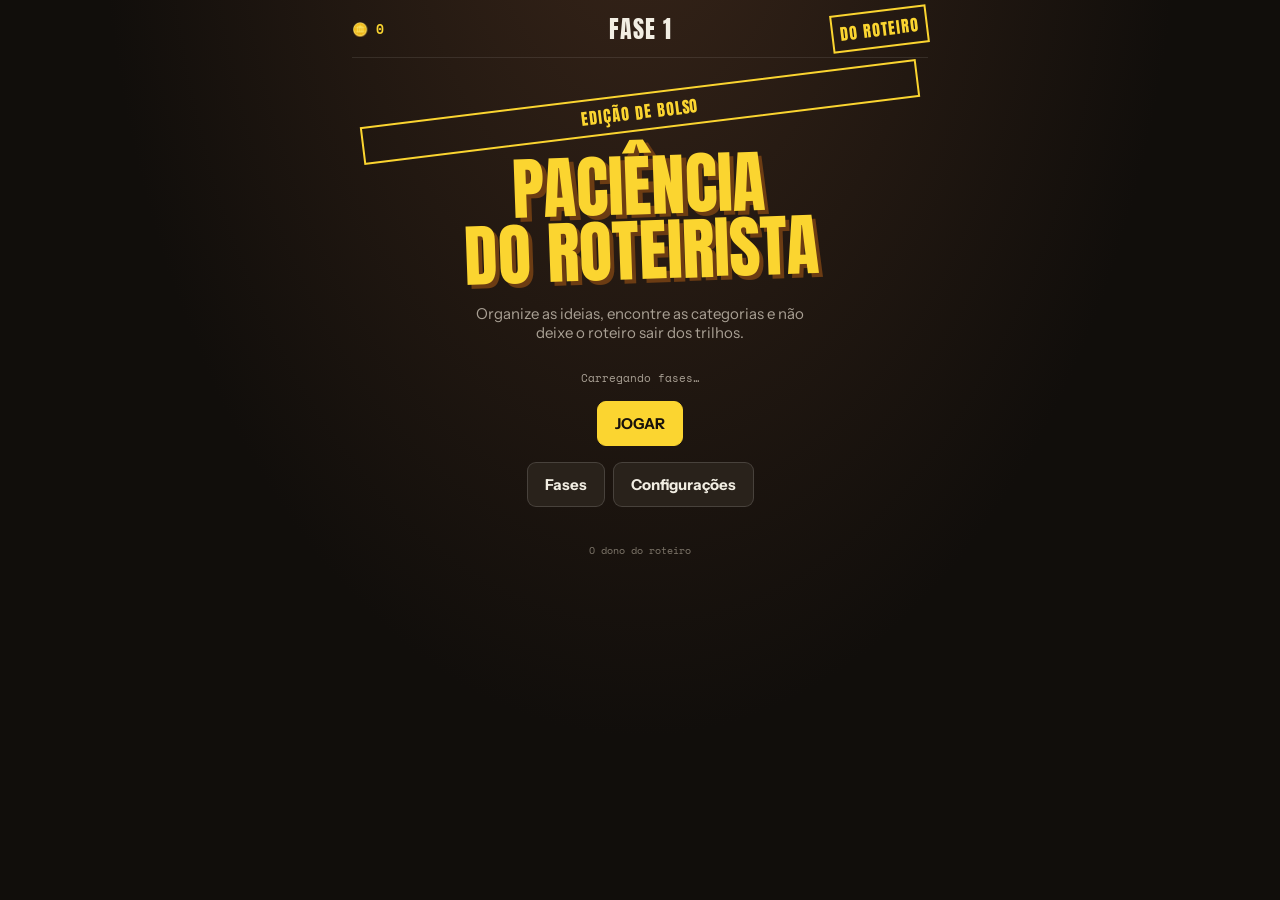
==== index.html @ c5105ac5 "Corrigir inicialização sem localStorage disponível" ====
<!doctype html>
<html lang="pt-BR">
<head>
<meta charset="utf-8"><meta name="viewport" content="width=device-width,initial-scale=1,viewport-fit=cover">
<meta name="theme-color" content="#110E0B">
<title>Paciência do Roteirista</title>
<link rel="preconnect" href="https://fonts.googleapis.com"><link rel="preconnect" href="https://fonts.gstatic.com" crossorigin>
<link href="https://fonts.googleapis.com/css2?family=Anton&family=Instrument+Sans:wght@400;500;600;700&family=Space+Mono:wght@400;700&display=swap" rel="stylesheet">
<style>
:root{--bg:#110E0B;--panel:#1d1915;--card:#F2EEE3;--ink:#191510;--paper:#F2EEE3;--yellow:#FBD530;--pink:#FB2B9A;--muted:#a9a094;--line:#51463a;--shadow:0 5px 0 #0008,0 12px 24px #0005}
*{box-sizing:border-box}body[data-theme=contrast]{--yellow:#fff06a;--pink:#ff62bd;--paper:#fff;--line:#93816b}body{margin:0;background:radial-gradient(ellipse at 50% -20%,#382519 0,#110E0B 60%);color:var(--paper);font:15px 'Instrument Sans',sans-serif;min-height:100vh}button{font:inherit;cursor:pointer;color:inherit}button:focus-visible{outline:3px solid var(--yellow);outline-offset:3px}.app{width:min(100%,620px);margin:auto;padding:env(safe-area-inset-top) 12px calc(18px + env(safe-area-inset-bottom))}.top{height:58px;display:grid;grid-template-columns:1fr 1fr 1fr;align-items:center;border-bottom:1px solid #ffffff18}.coins{font:700 13px 'Space Mono';color:var(--yellow)}.level{text-align:center;font:24px Anton;letter-spacing:1px}.stamp{justify-self:end;border:2px solid var(--yellow);color:var(--yellow);font:16px Anton;padding:5px 7px;transform:rotate(-7deg);letter-spacing:1px}.screen{display:none}.screen.active{display:block}.menu{text-align:center;padding:35px 8px}.logo{font:clamp(42px,12vw,68px)/.95 Anton;color:var(--yellow);text-shadow:4px 4px 0 #6c3c13;transform:rotate(-2deg);margin:22px 0}.sub{color:var(--muted);max-width:340px;margin:14px auto 28px}.btn{border:1px solid #ffffff25;border-radius:9px;padding:12px 17px;background:#29221b;font-weight:700}.btn.primary{background:var(--yellow);color:#17120b;border-color:var(--yellow)}.btn.pink{background:var(--pink);color:white}.btnrow{display:flex;justify-content:center;gap:8px;flex-wrap:wrap;margin:16px 0}.section-title{font:23px Anton;color:var(--yellow);margin:20px 0 12px}.packs{display:grid;grid-template-columns:repeat(2,1fr);gap:9px}.pack{background:var(--panel);border:1px solid var(--line);border-radius:12px;padding:13px;text-align:left}.pack strong{display:block;font:19px Anton}.pack small{color:var(--muted);font:10px 'Space Mono'}.phasegrid{display:grid;grid-template-columns:repeat(5,1fr);gap:8px}.phase{aspect-ratio:1;border-radius:9px;background:#27211a;border:1px solid var(--line);font:20px Anton}.phase.locked{opacity:.3}.gamehead{display:grid;grid-template-columns:74px 1fr 1fr;gap:10px;align-items:center;padding:12px 0}.moves{height:88px;background:var(--pink);color:#fff;clip-path:polygon(0 0,100% 0,88% 100%,12% 100%);display:flex;flex-direction:column;align-items:center;justify-content:center;font:10px 'Space Mono';text-transform:uppercase}.moves b{font:34px Anton}.moves.low{background:#c21b70}.stockarea{display:flex;justify-content:flex-end;align-items:center;gap:8px;min-width:0}.waste{height:94px;flex:1;position:relative;max-width:190px}.pile{position:absolute;top:4px;width:61px;height:82px}.stock{width:61px;height:82px;border:2px solid var(--yellow);border-radius:7px;background:repeating-linear-gradient(45deg,#20170e 0 5px,#FBD530 5px 7px,#20170e 7px 12px);box-shadow:var(--shadow);display:grid;place-items:center;color:var(--yellow);font:22px Anton}.recycle{font:9px 'Space Mono';color:var(--yellow);background:none;border:1px dashed var(--yellow);border-radius:7px;padding:8px;max-width:72px}.slots{display:grid;grid-template-columns:repeat(5,minmax(0,1fr));gap:6px;margin:5px 0 19px}.slot{height:91px;position:relative;border:1px dashed #85765e;border-radius:8px;background:#ffffff08;display:flex;align-items:flex-end;justify-content:center;padding:5px 2px}.slot:before{content:'♛';position:absolute;top:12px;color:#796a54;font-size:25px}.slot.valid{box-shadow:0 0 0 2px var(--yellow),0 0 18px #FBD53088;border-color:var(--yellow)}.slot .label{position:absolute;top:-9px;left:2px;right:2px;background:var(--yellow);color:#18120a;border-radius:3px;text-align:center;font:8px 'Space Mono';padding:3px 1px;z-index:3;overflow:hidden;text-overflow:ellipsis;white-space:nowrap}.slot .progress{position:absolute;bottom:4px;color:var(--yellow);font:9px 'Space Mono'}.slot .done{font:9px Anton;color:var(--pink);transform:rotate(-8deg);border:1px solid var(--pink);padding:2px}.tableau{display:grid;grid-template-columns:repeat(5,minmax(0,1fr));gap:6px;align-items:start;min-height:300px}.column{min-height:260px;position:relative;border-radius:8px;background:#ffffff05}.card{width:100%;height:clamp(76px,21vw,104px);max-height:104px;border-radius:7px;border:1px solid #c6bda9;background:var(--card);color:var(--ink);box-shadow:var(--shadow);display:flex;align-items:center;justify-content:center;text-align:center;padding:4px;position:relative;user-select:none;touch-action:pan-y;overflow:hidden}.card.word{font-size:clamp(10px,2.8vw,14px);font-weight:700;line-height:1.1}.card.cat{background:#e9d9b1;border:2px solid #b18b36;font:clamp(11px,3vw,15px) Anton;text-transform:uppercase}.card.back{background-color:#17120d;background-image:repeating-linear-gradient(45deg,transparent 0 7px,#FBD530 7px 9px,transparent 9px 16px),repeating-linear-gradient(-45deg,transparent 0 7px,#5b4310 7px 9px,transparent 9px 16px);border:2px solid var(--yellow)}.card.back:after{content:'CR';font:20px Anton;color:var(--yellow);background:#110e0b;border:1px solid var(--yellow);border-radius:50%;padding:5px}.card.selected{outline:3px solid var(--pink);transform:translateY(-3px)}.card.invalid{animation:shake .25s}.card:disabled{opacity:1}.column .card+.card{margin-top:-49px}.column .card{position:relative}.column .card:nth-child(n+2){z-index:1}.toolbar{display:flex;gap:7px;justify-content:center;flex-wrap:wrap;margin:18px 0}.toolbar .btn{font-size:12px;padding:9px 12px}.hint{outline:3px solid var(--pink)!important;box-shadow:0 0 18px var(--pink)!important}@keyframes shake{25%{transform:translateX(-4px)}75%{transform:translateX(4px)}}@keyframes flip{from{transform:rotateY(90deg)}to{transform:rotateY(0)}}.flip{animation:flip .3s}.veil{position:fixed;inset:0;background:#090705eF;display:none;place-items:center;padding:20px;z-index:20}.veil.show{display:grid}.dialog{width:min(100%,360px);background:var(--panel);border:1px solid var(--yellow);border-radius:18px;padding:25px;text-align:center;box-shadow:var(--shadow)}.dialog h2{font:42px Anton;color:var(--yellow);margin:5px}.reward{font:30px Anton;color:var(--yellow);margin:18px}.dialog .stamp{display:inline-block;margin:8px}.footer{text-align:center;color:#81796d;font:10px 'Space Mono';padding:20px}.settings{background:var(--panel);padding:16px;border-radius:12px;text-align:left}.settings label{display:flex;justify-content:space-between;padding:12px 0;border-bottom:1px solid var(--line)}@media(min-width:560px){.app{padding-left:22px;padding-right:22px}.card{height:104px}.column .card+.card{margin-top:-52px}.tableau{gap:10px}.slots{gap:10px}.slot{height:104px}}@media(max-width:360px){.app{padding-left:8px;padding-right:8px}.slots,.tableau{gap:4px}.card{height:72px}.column .card+.card{margin-top:-42px}.slot{height:80px}.moves{height:80px}.stock{width:54px;height:75px}}
</style></head>
<body><main class="app">
<header class="top"><div class="coins">🪙 <span id="coins">0</span></div><div class="level" id="level">FASE 1</div><div class="stamp">DO ROTEIRO</div></header>
<section id="home" class="screen active menu"><div class="stamp">EDIÇÃO DE BOLSO</div><h1 class="logo">PACIÊNCIA<br>DO ROTEIRISTA</h1><p class="sub">Organize as ideias, encontre as categorias e não deixe o roteiro sair dos trilhos.</p><p id="bootStatus" role="status" aria-live="polite" style="min-height:20px;color:var(--muted);font:11px Space Mono">Carregando fases…</p><button class="btn primary" id="play" disabled>JOGAR</button><div class="btnrow"><button class="btn" id="levelsBtn">Fases</button><button class="btn" id="settingsBtn">Configurações</button></div><div class="footer">O dono do roteiro</div></section>
<section id="levels" class="screen"><h2 class="section-title">ESCOLHA SEU PACOTE</h2><div id="packs" class="packs"></div><h2 class="section-title">FASES</h2><div id="phasegrid" class="phasegrid"></div><div class="btnrow"><button class="btn" data-screen="home">Voltar</button></div></section>
<section id="settings" class="screen"><h2 class="section-title">CONFIGURAÇÕES</h2><div class="settings"><label>Som <input type="checkbox" id="sound" checked></label><label>Modo de cores <select id="theme"><option value="dark">Escuro</option><option value="contrast">Contraste</option></select></label></div><div class="btnrow"><button class="btn pink" id="resetProgress">Reiniciar progresso</button><button class="btn" data-screen="home">Voltar</button></div></section>
<section id="game" class="screen"><div class="gamehead"><div class="moves" id="moves"><span>MOVIMENTOS</span><b>40</b></div><div class="stockarea"><div class="waste" id="waste"></div><button class="stock" id="draw" aria-label="Comprar carta">CR</button><button class="recycle" id="recycle" hidden>RECICLAR<br>BARALHO</button></div></div><div id="slots" class="slots"></div><div id="tableau" class="tableau"></div><div class="toolbar"><button class="btn" id="undo">↶ Desfazer</button><button class="btn" id="hint">✦ Dica</button><button class="btn" id="restart">Reiniciar fase</button><button class="btn" data-screen="levels">Sair</button></div></section>
<div class="veil" id="veil"><div class="dialog"><div class="stamp" id="seal">ROTEIRO APROVADO</div><h2 id="dialogTitle">Perfeito!</h2><p id="dialogText">Todas as categorias concluídas.</p><div class="reward" id="reward">+50 🪙</div><div class="btnrow"><button class="btn primary" id="continue">Continuar</button><button class="btn" id="menuReturn">Menu</button></div></div></div>
</main>
<script>
const $=s=>document.querySelector(s);
const localStorage=(()=>{
  let backend=null;
  const memory={};
  try{
    backend=window.localStorage;
    const probe='__cr_storage_probe__';
    backend.setItem(probe,'1');
    backend.removeItem(probe);
  }catch{backend=null}
  return new Proxy({},{
    get(_,key){
      if(key==='removeItem')return k=>{try{if(backend)backend.removeItem(k)}catch{}delete memory[k]};
      if(key==='getItem')return k=>{try{const v=backend?.getItem(k);return v??memory[k]??null}catch{return memory[k]??null}};
      if(key==='setItem')return (k,v)=>{memory[k]=String(v);try{backend?.setItem(k,String(v))}catch{}};
      try{const v=backend?.getItem(String(key));return v??memory[key]}catch{return memory[key]}
    },
    set(_,key,value){memory[key]=String(value);try{if(backend)backend.setItem(String(key),String(value))}catch{}return true}
  });
})();
let phases=[],phasesReady=false,phase=+(localStorage.crPhase||1),coins=+(localStorage.crCoins||0),unlocked=+(localStorage.crUnlocked||1),sound=localStorage.crSound!=='false',selected=null,history=[],state=null,activePack='todos';
const save=()=>{localStorage.crCoins=coins;localStorage.crUnlocked=unlocked;localStorage.crPhase=phase;localStorage.crGame=JSON.stringify(state);$('#coins').textContent=coins};
function show(id){document.querySelectorAll('.screen').forEach(x=>x.classList.toggle('active',x.id===id));}
function beep(freq=660){if(!sound)return;try{let c=new(window.AudioContext||window.webkitAudioContext)(),o=c.createOscillator(),g=c.createGain();o.frequency.value=freq;g.gain.value=.04;o.connect(g);g.connect(c.destination);o.start();o.stop(c.currentTime+.08)}catch{}}
function shuffle(a){a=[...a];for(let i=a.length-1;i>0;i--){let j=Math.floor(Math.random()*(i+1));[a[i],a[j]]=[a[j],a[i]]}return a}
function fresh(p){let words=[];p.categories.forEach((c,ci)=>c.words.forEach((w,wi)=>words.push({id:'w'+ci+'-'+wi,type:'word',cat:ci,text:w,face:false})));words=shuffle(words);let cols=Array.from({length:5},()=>[]),buried=[];p.categories.forEach((c,ci)=>{let n=Math.min(2,words.length);for(let j=0;j<n;j++)buried.push(words.pop());cols[ci]=buried.splice(0).map(x=>({...x,face:false}));cols[ci].push({id:'c'+ci,type:'cat',cat:ci,name:c.name,face:true})});state={cols,stock:words.map(x=>({...x,face:false})),waste:[],slots:Array(5).fill(null),moves:p.moves,done:[],won:false};selected=null;history=[];save();render()}
function snap(){history.push(JSON.stringify(state));if(history.length>40)history.shift()}
function topCard(col){return col[col.length-1]}
function draw(){if(state.stock.length){snap();let c=state.stock.pop();c.face=true;state.waste.push(c);spend();render()}else if(state.waste.length){$('#recycle').hidden=false}}
function spend(){state.moves=Math.max(0,state.moves-1);if(state.moves===0&&state.done.length<phases[phase-1].categories.length)end(false)}
function end(win){state.won=win;if(win){coins+=50;unlocked=Math.max(unlocked,phase+1);beep(880)}save();$('#dialogTitle').textContent=win?'Perfeito!':'Acabaram os movimentos';$('#dialogText').textContent=win?'Todas as categorias concluídas.':'O roteiro ficou sem movimentos. Tente outra vez!';$('#reward').textContent=win?'+50 🪙':'Sem recompensa';$('#seal').textContent=win?'ROTEIRO APROVADO':'FIM DE CENA';$('#continue').textContent=win?'Continuar':'Tentar de novo';$('#menuReturn').textContent=win?'Menu':'Voltar ao menu';$('#veil').classList.add('show')}
function validDrop(card,dest){if(dest.kind==='slot')return card.type==='cat'&&state.slots[dest.i]===null;if(dest.kind==='category')return card.type==='word'&&state.slots[dest.i]?.cat===card.cat;if(dest.kind==='column'){let col=state.cols[dest.i];return !col.length||(topCard(col).type==='word'&&topCard(col).cat===card.cat)}return false}
function removeSelected(){let {from,index}=selected;if(from==='waste')return [state.waste.pop()];let col=state.cols[index],group=[];let c=col.pop();group.push(c);if(c.type==='word'){while(col.length&&topCard(col).type==='word'&&topCard(col).cat===c.cat)group.unshift(col.pop())}if(col.length)topCard(col).face=true;return group}
function move(dest){if(!selected)return;let card=selected.card;if(!validDrop(card,dest)){document.querySelectorAll('.card.selected').forEach(x=>x.classList.add('invalid'));selected=null;render();return}
snap();let moved=removeSelected();if(dest.kind==='slot')state.slots[dest.i]=moved[0];else if(dest.kind==='category'){let slot=state.slots[dest.i];slot.stack??=[];slot.stack.push(...moved)}else{let col=state.cols[dest.i];col.push(...moved);moved.forEach(c=>c.face=true)}selected=null;spend();checkComplete();beep();save();render()}
function checkComplete(){state.slots.forEach((s,i)=>{if(!s)return;let count=(s.stack||[]).length;if(count>=phases[phase-1].categories[s.cat].words.length){state.done.push(s.cat);state.slots[i]=null;beep(990)}});if(state.done.length===phases[phase-1].categories.length)end(true)}
function cardEl(c,from,index){let b=document.createElement('button');b.className='card '+(c.face?(c.type==='cat'?'cat':'word'):'back');b.textContent=c.face?(c.type==='cat'?c.name:c.text):'';b.disabled=!c.face;b.addEventListener('click',()=>{if(!c.face)return;if(selected){if(selected.card.id===c.id){selected=null;render();return}if(c.type==='word'&&selected.card.type==='word'&&c.cat===selected.card.cat){move({kind:'column',i:index});return} }selected={card:c,from,index};render()});b.draggable=!!c.face;b.addEventListener('dragstart',e=>{selected={card:c,from,index};e.dataTransfer.setData('text/plain',c.id)});return b}
function render(){if(!state)return;$('#level').textContent='FASE '+phase;$('#moves').classList.toggle('low',state.moves<=10);$('#moves b').textContent=state.moves;$('#slots').innerHTML='';state.slots.forEach((s,i)=>{let d=document.createElement('div');d.className='slot'+(selected&&validDrop(selected.card,{kind:'slot',i})?' valid':'');d.innerHTML=s?'<span class="label"></span><span class="progress"></span>':'<span></span>';d.ondragover=e=>e.preventDefault();d.ondrop=e=>{e.preventDefault();if(selected)move(s?{kind:'category',i}:{kind:'slot',i})};if(s){d.querySelector('.label').textContent=s.name;d.querySelector('.progress').textContent=(s.stack||[]).length+'/'+phases[phase-1].categories[s.cat].words.length;let mini=document.createElement('button');mini.className='card cat';mini.style.height='46px';mini.textContent=s.name.slice(0,10);mini.onclick=()=>{if(selected)move({kind:'category',i})};d.append(mini)}d.onclick=()=>{if(selected)move(s?{kind:'category',i}:{kind:'slot',i})};$('#slots').append(d)});
$('#tableau').innerHTML='';state.cols.forEach((col,i)=>{let d=document.createElement('div');d.className='column';col.forEach((c,j)=>{let el=cardEl(c,'col',i);if(selected?.card.id===c.id)el.classList.add('selected');d.append(el)});d.ondragover=e=>e.preventDefault();d.ondrop=e=>{e.preventDefault();if(selected)move({kind:'column',i})};d.onclick=e=>{if(e.target===d&&selected)move({kind:'column',i})};$('#tableau').append(d)});
$('#waste').innerHTML='';let visibleWaste=state.waste.slice(-3),wasteOffset=state.waste.length-visibleWaste.length;visibleWaste.forEach((c,i)=>{let absolute=wasteOffset+i,el=cardEl(c,'waste',0);el.classList.add('pile');el.style.left=(i*27)+'px';el.style.zIndex=i+1;el.disabled=(absolute!==state.waste.length-1);if(absolute===state.waste.length-1){el.onclick=()=>{selected={card:c,from:'waste',index:0};render()};if(selected?.card.id===c.id)el.classList.add('selected')}$('#waste').append(el)});$('#draw').hidden=!state.stock.length;$('#recycle').hidden=!!state.stock.length||!state.waste.length}
function undo(){if(!history.length)return;state=JSON.parse(history.pop());selected=null;save();render()}
function hint(){let found=null;state.cols.forEach((col,i)=>{let c=topCard(col);if(c?.type==='cat'&&state.slots.some(x=>x===null))found=c;if(c?.type==='word'&&state.slots.some(x=>x?.cat===c.cat))found=c});let w=state.waste.at(-1);if(w&&w.type==='word'&&state.slots.some(x=>x?.cat===w.cat))found=w;if(found){selected={card:found,from:found===w?'waste':'col',index:state.cols.findIndex(c=>topCard(c)?.id===found.id)};render();document.querySelectorAll('.card.selected').forEach(x=>x.classList.add('hint'))}}
function validatePhases(data){const errors=[];data.forEach(p=>{const names=p.categories.map(c=>c.name);if(new Set(names).size!==names.length)errors.push('categorias duplicadas na fase '+p.id);const words=p.categories.flatMap(c=>c.words);if(new Set(words.map(w=>w.toLocaleLowerCase('pt-BR'))).size!==words.length)errors.push('palavras ambíguas/duplicadas na fase '+p.id);if(p.categories.some(c=>c.words.length<3||c.words.length>4))errors.push('tamanho de categoria inválido na fase '+p.id);if(p.moves<40||p.moves>190)errors.push('limite de movimentos fora da faixa na fase '+p.id);const totalWords=words.length,buried=Math.min(2,totalWords/p.categories.length)*p.categories.length,guaranteed=p.categories.length+totalWords+(totalWords-buried);if(p.moves<guaranteed)errors.push('orçamento insuficiente para a rota garantida na fase '+p.id)});if(errors.length){console.error('Verificador de fases:',errors);alert('Há problemas na configuração das fases. Consulte o console.')}return !errors.length}\nfunction start(n){if(!phasesReady){$('#bootStatus').textContent='As fases ainda estão carregando. Aguarde um instante.';return}if(!Number.isInteger(n)||n<1||n>phases.length||!phases[n-1]){$('#bootStatus').textContent='Não foi possível abrir essa fase. Recarregue a página.';return}phase=n;fresh(phases[n-1]);show('game')}
function renderLevels(){let packs=[['todos','Todas as fases','🎬'],['geral','Clássicos','✦'],['cinema','Cinema','🎞'],['series','Séries','▣'],['futebol','Futebol','⚽'],['corinthians','Corinthians','◉']];$('#packs').innerHTML='';packs.forEach(([id,name,ico])=>{let b=document.createElement('button');b.className='pack';b.innerHTML='<strong>'+ico+' '+name+'</strong><small>VER FASES</small>';b.onclick=()=>{activePack=id;renderGrid()};$('#packs').append(b)});renderGrid()}
function renderGrid(){let list=phases.filter(p=>activePack==='todos'||p.pack===activePack);$('#phasegrid').innerHTML='';list.forEach(p=>{let b=document.createElement('button');b.className='phase'+(p.id>unlocked?' locked':'');b.textContent=p.id>unlocked?'🔒':p.id;b.disabled=p.id>unlocked;b.onclick=()=>start(p.id);$('#phasegrid').append(b)})}
$('#play').onclick=()=>start(Math.min(phase,unlocked,phases.length));$('#levelsBtn').onclick=()=>{renderLevels();show('levels')};$('#settingsBtn').onclick=()=>show('settings');document.querySelectorAll('[data-screen]').forEach(b=>b.onclick=()=>show(b.dataset.screen));$('#draw').onclick=draw;$('#recycle').onclick=()=>{snap();state.stock=shuffle(state.waste);state.waste=[];spend();render()};$('#undo').onclick=undo;$('#hint').onclick=hint;$('#restart').onclick=()=>start(phase);$('#continue').onclick=()=>{ $('#veil').classList.remove('show');if(state.won)start(Math.min(unlocked,phases.length));else start(phase)};$('#menuReturn').onclick=()=>{$('#veil').classList.remove('show');show('home')};$('#sound').checked=sound;$('#sound').onchange=e=>{sound=e.target.checked;localStorage.crSound=sound};$('#theme').value=localStorage.crTheme||'dark';document.body.dataset.theme=$('#theme').value;$('#theme').onchange=e=>{document.body.dataset.theme=e.target.value;localStorage.crTheme=e.target.value};$('#resetProgress').onclick=()=>{if(confirm('Apagar moedas e progresso?')){coins=0;unlocked=1;localStorage.removeItem('crGame');save();show('home')}};
window.addEventListener('error',e=>{const status=$('#bootStatus');if(status)status.textContent='O jogo encontrou um erro ao iniciar. Atualize a página para tentar novamente.';console.error('Erro no Paciência do Roteirista:',e.error||e.message)});
window.addEventListener('unhandledrejection',e=>{const status=$('#bootStatus');if(status)status.textContent='Não foi possível carregar os dados do jogo. Verifique a conexão e atualize a página.';console.error('Falha assíncrona no jogo:',e.reason)});
fetch('./fases.json',{cache:'no-store'}).then(r=>{if(!r.ok)throw new Error('fases.json: HTTP '+r.status);return r.json()}).then(data=>{if(!Array.isArray(data)||data.length!==40)throw new Error('Arquivo de fases inválido: esperado 40 fases.');if(!validatePhases(data))throw new Error('A validação das fases falhou.');phases=data;phasesReady=true;$('#play').disabled=false;$('#bootStatus').textContent='40 fases carregadas. Bora jogar!';$('#coins').textContent=coins;renderLevels();let saved=localStorage.crGame;if(saved){try{state=JSON.parse(saved)}catch{localStorage.removeItem('crGame')}}}).catch(err=>{console.error('Falha ao iniciar o jogo:',err);$('#play').disabled=true;$('#bootStatus').textContent='Não foi possível carregar as fases. Atualize a página e tente novamente.'});
</script></body></html>
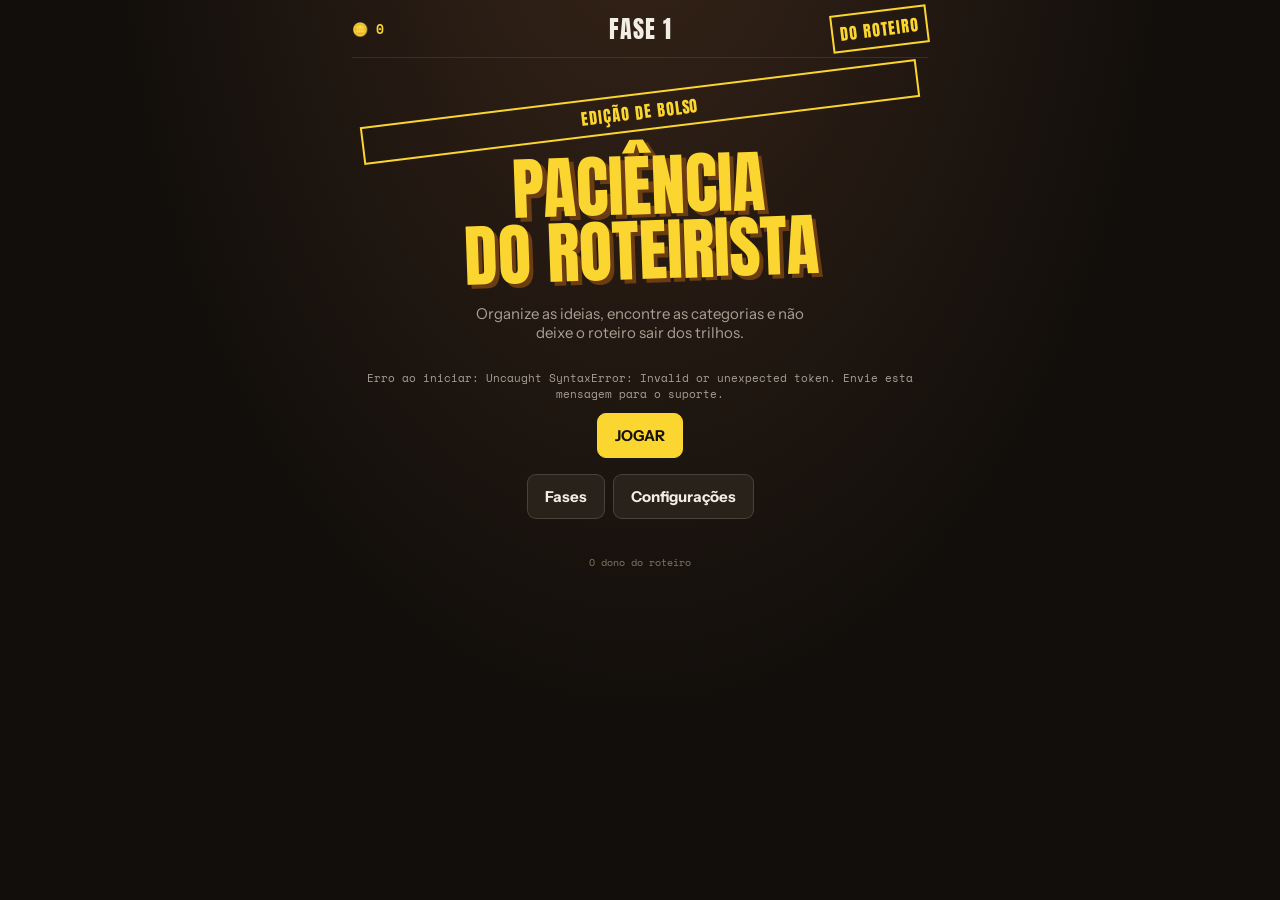
==== commit 06bf0081: "Diagnostica erros antes da inicialização do jogo" ====
--- a/index.html
+++ b/index.html
@@ -18,6 +18,19 @@
 <section id="game" class="screen"><div class="gamehead"><div class="moves" id="moves"><span>MOVIMENTOS</span><b>40</b></div><div class="stockarea"><div class="waste" id="waste"></div><button class="stock" id="draw" aria-label="Comprar carta">CR</button><button class="recycle" id="recycle" hidden>RECICLAR<br>BARALHO</button></div></div><div id="slots" class="slots"></div><div id="tableau" class="tableau"></div><div class="toolbar"><button class="btn" id="undo">↶ Desfazer</button><button class="btn" id="hint">✦ Dica</button><button class="btn" id="restart">Reiniciar fase</button><button class="btn" data-screen="levels">Sair</button></div></section>
 <div class="veil" id="veil"><div class="dialog"><div class="stamp" id="seal">ROTEIRO APROVADO</div><h2 id="dialogTitle">Perfeito!</h2><p id="dialogText">Todas as categorias concluídas.</p><div class="reward" id="reward">+50 🪙</div><div class="btnrow"><button class="btn primary" id="continue">Continuar</button><button class="btn" id="menuReturn">Menu</button></div></div></div>
 </main>
+<script>
+/* Captura falhas que aconteçam antes dos listeners do jogo serem registrados. */
+window.addEventListener('error',event=>{
+  const status=document.getElementById('bootStatus');
+  if(status)status.textContent='Erro ao iniciar: '+(event.message||'falha de JavaScript')+'. Envie esta mensagem para o suporte.';
+  console.error('Falha precoce no Paciência do Roteirista:',event.error||event.message);
+});
+window.addEventListener('unhandledrejection',event=>{
+  const status=document.getElementById('bootStatus');
+  if(status)status.textContent='Falha de inicialização: '+String(event.reason?.message||event.reason||'erro desconhecido');
+  console.error('Rejeição precoce no Paciência do Roteirista:',event.reason);
+});
+</script>
 <script>
 const $=s=>document.querySelector(s);
 const localStorage=(()=>{
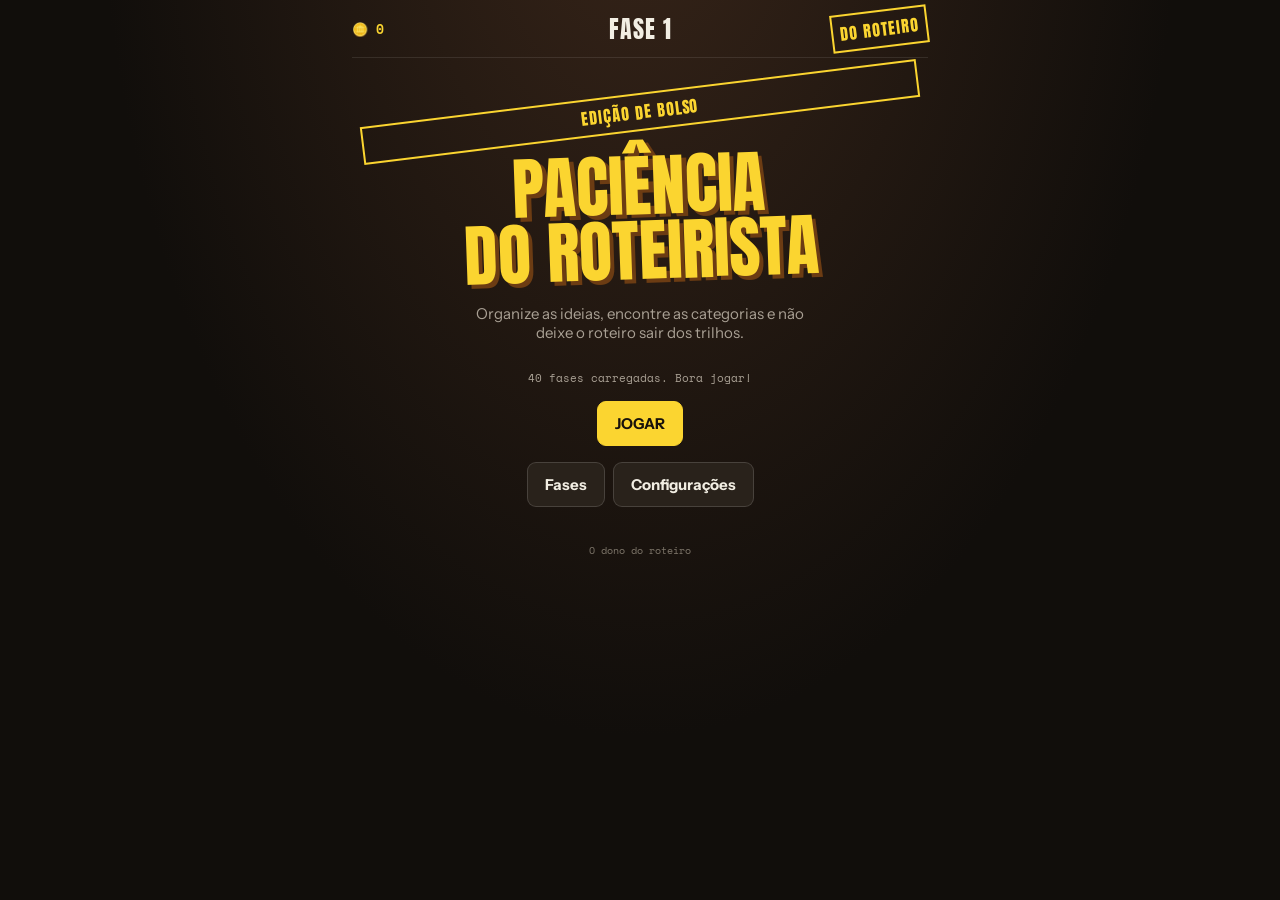
==== commit fcadf48e: "Corrige quebra de linha inválida no JavaScript" ====
--- a/index.html
+++ b/index.html
@@ -74,7 +74,8 @@
 $('#waste').innerHTML='';let visibleWaste=state.waste.slice(-3),wasteOffset=state.waste.length-visibleWaste.length;visibleWaste.forEach((c,i)=>{let absolute=wasteOffset+i,el=cardEl(c,'waste',0);el.classList.add('pile');el.style.left=(i*27)+'px';el.style.zIndex=i+1;el.disabled=(absolute!==state.waste.length-1);if(absolute===state.waste.length-1){el.onclick=()=>{selected={card:c,from:'waste',index:0};render()};if(selected?.card.id===c.id)el.classList.add('selected')}$('#waste').append(el)});$('#draw').hidden=!state.stock.length;$('#recycle').hidden=!!state.stock.length||!state.waste.length}
 function undo(){if(!history.length)return;state=JSON.parse(history.pop());selected=null;save();render()}
 function hint(){let found=null;state.cols.forEach((col,i)=>{let c=topCard(col);if(c?.type==='cat'&&state.slots.some(x=>x===null))found=c;if(c?.type==='word'&&state.slots.some(x=>x?.cat===c.cat))found=c});let w=state.waste.at(-1);if(w&&w.type==='word'&&state.slots.some(x=>x?.cat===w.cat))found=w;if(found){selected={card:found,from:found===w?'waste':'col',index:state.cols.findIndex(c=>topCard(c)?.id===found.id)};render();document.querySelectorAll('.card.selected').forEach(x=>x.classList.add('hint'))}}
-function validatePhases(data){const errors=[];data.forEach(p=>{const names=p.categories.map(c=>c.name);if(new Set(names).size!==names.length)errors.push('categorias duplicadas na fase '+p.id);const words=p.categories.flatMap(c=>c.words);if(new Set(words.map(w=>w.toLocaleLowerCase('pt-BR'))).size!==words.length)errors.push('palavras ambíguas/duplicadas na fase '+p.id);if(p.categories.some(c=>c.words.length<3||c.words.length>4))errors.push('tamanho de categoria inválido na fase '+p.id);if(p.moves<40||p.moves>190)errors.push('limite de movimentos fora da faixa na fase '+p.id);const totalWords=words.length,buried=Math.min(2,totalWords/p.categories.length)*p.categories.length,guaranteed=p.categories.length+totalWords+(totalWords-buried);if(p.moves<guaranteed)errors.push('orçamento insuficiente para a rota garantida na fase '+p.id)});if(errors.length){console.error('Verificador de fases:',errors);alert('Há problemas na configuração das fases. Consulte o console.')}return !errors.length}\nfunction start(n){if(!phasesReady){$('#bootStatus').textContent='As fases ainda estão carregando. Aguarde um instante.';return}if(!Number.isInteger(n)||n<1||n>phases.length||!phases[n-1]){$('#bootStatus').textContent='Não foi possível abrir essa fase. Recarregue a página.';return}phase=n;fresh(phases[n-1]);show('game')}
+function validatePhases(data){const errors=[];data.forEach(p=>{const names=p.categories.map(c=>c.name);if(new Set(names).size!==names.length)errors.push('categorias duplicadas na fase '+p.id);const words=p.categories.flatMap(c=>c.words);if(new Set(words.map(w=>w.toLocaleLowerCase('pt-BR'))).size!==words.length)errors.push('palavras ambíguas/duplicadas na fase '+p.id);if(p.categories.some(c=>c.words.length<3||c.words.length>4))errors.push('tamanho de categoria inválido na fase '+p.id);if(p.moves<40||p.moves>190)errors.push('limite de movimentos fora da faixa na fase '+p.id);const totalWords=words.length,buried=Math.min(2,totalWords/p.categories.length)*p.categories.length,guaranteed=p.categories.length+totalWords+(totalWords-buried);if(p.moves<guaranteed)errors.push('orçamento insuficiente para a rota garantida na fase '+p.id)});if(errors.length){console.error('Verificador de fases:',errors);alert('Há problemas na configuração das fases. Consulte o console.')}return !errors.length}
+function start(n){if(!phasesReady){$('#bootStatus').textContent='As fases ainda estão carregando. Aguarde um instante.';return}if(!Number.isInteger(n)||n<1||n>phases.length||!phases[n-1]){$('#bootStatus').textContent='Não foi possível abrir essa fase. Recarregue a página.';return}phase=n;fresh(phases[n-1]);show('game')}
 function renderLevels(){let packs=[['todos','Todas as fases','🎬'],['geral','Clássicos','✦'],['cinema','Cinema','🎞'],['series','Séries','▣'],['futebol','Futebol','⚽'],['corinthians','Corinthians','◉']];$('#packs').innerHTML='';packs.forEach(([id,name,ico])=>{let b=document.createElement('button');b.className='pack';b.innerHTML='<strong>'+ico+' '+name+'</strong><small>VER FASES</small>';b.onclick=()=>{activePack=id;renderGrid()};$('#packs').append(b)});renderGrid()}
 function renderGrid(){let list=phases.filter(p=>activePack==='todos'||p.pack===activePack);$('#phasegrid').innerHTML='';list.forEach(p=>{let b=document.createElement('button');b.className='phase'+(p.id>unlocked?' locked':'');b.textContent=p.id>unlocked?'🔒':p.id;b.disabled=p.id>unlocked;b.onclick=()=>start(p.id);$('#phasegrid').append(b)})}
 $('#play').onclick=()=>start(Math.min(phase,unlocked,phases.length));$('#levelsBtn').onclick=()=>{renderLevels();show('levels')};$('#settingsBtn').onclick=()=>show('settings');document.querySelectorAll('[data-screen]').forEach(b=>b.onclick=()=>show(b.dataset.screen));$('#draw').onclick=draw;$('#recycle').onclick=()=>{snap();state.stock=shuffle(state.waste);state.waste=[];spend();render()};$('#undo').onclick=undo;$('#hint').onclick=hint;$('#restart').onclick=()=>start(phase);$('#continue').onclick=()=>{ $('#veil').classList.remove('show');if(state.won)start(Math.min(unlocked,phases.length));else start(phase)};$('#menuReturn').onclick=()=>{$('#veil').classList.remove('show');show('home')};$('#sound').checked=sound;$('#sound').onchange=e=>{sound=e.target.checked;localStorage.crSound=sound};$('#theme').value=localStorage.crTheme||'dark';document.body.dataset.theme=$('#theme').value;$('#theme').onchange=e=>{document.body.dataset.theme=e.target.value;localStorage.crTheme=e.target.value};$('#resetProgress').onclick=()=>{if(confirm('Apagar moedas e progresso?')){coins=0;unlocked=1;localStorage.removeItem('crGame');save();show('home')}};
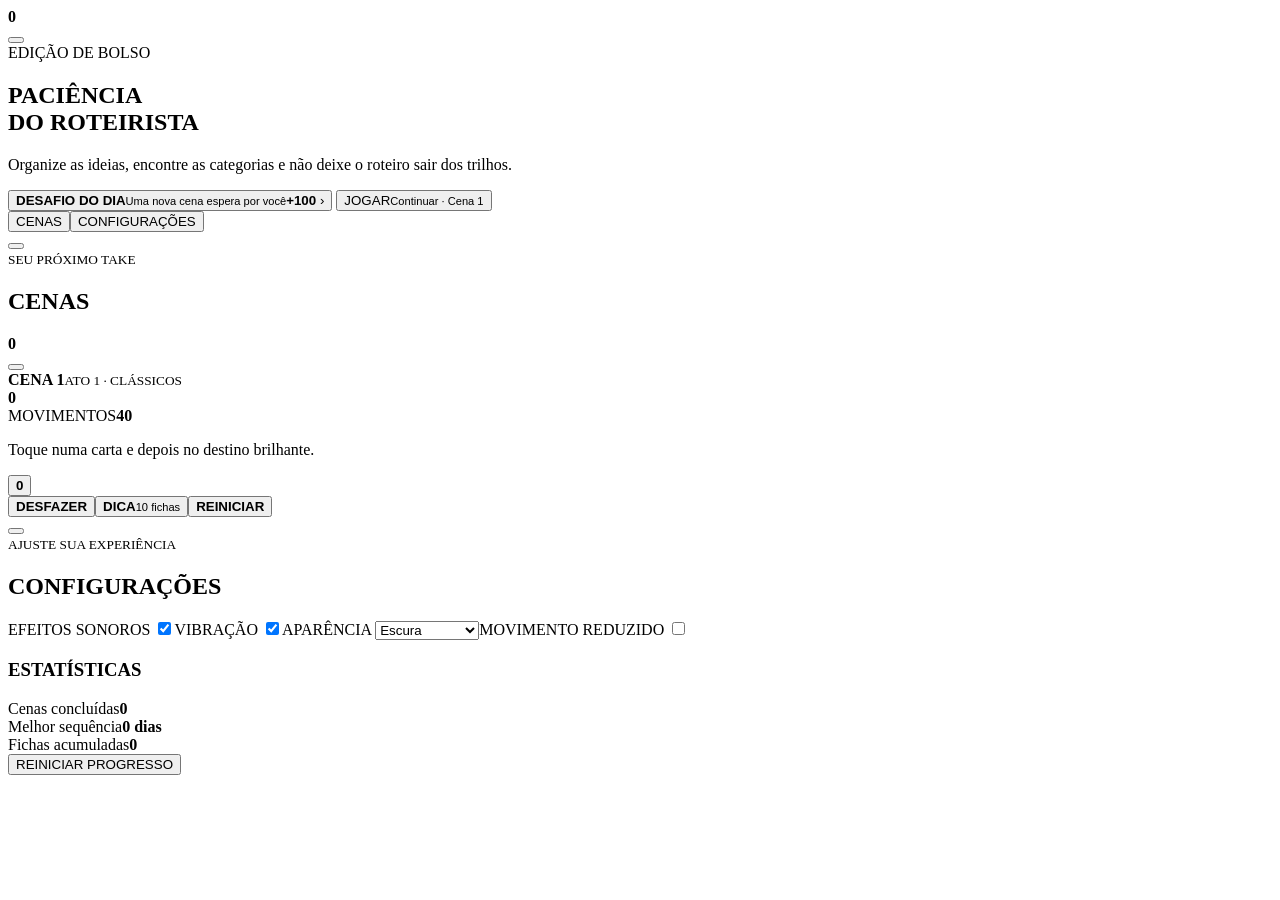
==== commit 8883fb1e: "feat: reorganiza a estrutura do jogo" ====
--- a/index.html
+++ b/index.html
@@ -1,85 +1,34 @@
 <!doctype html>
 <html lang="pt-BR">
 <head>
-<meta charset="utf-8"><meta name="viewport" content="width=device-width,initial-scale=1,viewport-fit=cover">
-<meta name="theme-color" content="#110E0B">
+<meta charset="utf-8"><meta name="viewport" content="width=device-width,initial-scale=1,viewport-fit=cover,maximum-scale=1,user-scalable=no">
+<meta name="theme-color" content="#110E0B"><meta name="description" content="Organize as ideias, encontre as categorias e aprove o roteiro.">
 <title>Paciência do Roteirista</title>
 <link rel="preconnect" href="https://fonts.googleapis.com"><link rel="preconnect" href="https://fonts.gstatic.com" crossorigin>
-<link href="https://fonts.googleapis.com/css2?family=Anton&family=Instrument+Sans:wght@400;500;600;700&family=Space+Mono:wght@400;700&display=swap" rel="stylesheet">
-<style>
-:root{--bg:#110E0B;--panel:#1d1915;--card:#F2EEE3;--ink:#191510;--paper:#F2EEE3;--yellow:#FBD530;--pink:#FB2B9A;--muted:#a9a094;--line:#51463a;--shadow:0 5px 0 #0008,0 12px 24px #0005}
-*{box-sizing:border-box}body[data-theme=contrast]{--yellow:#fff06a;--pink:#ff62bd;--paper:#fff;--line:#93816b}body{margin:0;background:radial-gradient(ellipse at 50% -20%,#382519 0,#110E0B 60%);color:var(--paper);font:15px 'Instrument Sans',sans-serif;min-height:100vh}button{font:inherit;cursor:pointer;color:inherit}button:focus-visible{outline:3px solid var(--yellow);outline-offset:3px}.app{width:min(100%,620px);margin:auto;padding:env(safe-area-inset-top) 12px calc(18px + env(safe-area-inset-bottom))}.top{height:58px;display:grid;grid-template-columns:1fr 1fr 1fr;align-items:center;border-bottom:1px solid #ffffff18}.coins{font:700 13px 'Space Mono';color:var(--yellow)}.level{text-align:center;font:24px Anton;letter-spacing:1px}.stamp{justify-self:end;border:2px solid var(--yellow);color:var(--yellow);font:16px Anton;padding:5px 7px;transform:rotate(-7deg);letter-spacing:1px}.screen{display:none}.screen.active{display:block}.menu{text-align:center;padding:35px 8px}.logo{font:clamp(42px,12vw,68px)/.95 Anton;color:var(--yellow);text-shadow:4px 4px 0 #6c3c13;transform:rotate(-2deg);margin:22px 0}.sub{color:var(--muted);max-width:340px;margin:14px auto 28px}.btn{border:1px solid #ffffff25;border-radius:9px;padding:12px 17px;background:#29221b;font-weight:700}.btn.primary{background:var(--yellow);color:#17120b;border-color:var(--yellow)}.btn.pink{background:var(--pink);color:white}.btnrow{display:flex;justify-content:center;gap:8px;flex-wrap:wrap;margin:16px 0}.section-title{font:23px Anton;color:var(--yellow);margin:20px 0 12px}.packs{display:grid;grid-template-columns:repeat(2,1fr);gap:9px}.pack{background:var(--panel);border:1px solid var(--line);border-radius:12px;padding:13px;text-align:left}.pack strong{display:block;font:19px Anton}.pack small{color:var(--muted);font:10px 'Space Mono'}.phasegrid{display:grid;grid-template-columns:repeat(5,1fr);gap:8px}.phase{aspect-ratio:1;border-radius:9px;background:#27211a;border:1px solid var(--line);font:20px Anton}.phase.locked{opacity:.3}.gamehead{display:grid;grid-template-columns:74px 1fr 1fr;gap:10px;align-items:center;padding:12px 0}.moves{height:88px;background:var(--pink);color:#fff;clip-path:polygon(0 0,100% 0,88% 100%,12% 100%);display:flex;flex-direction:column;align-items:center;justify-content:center;font:10px 'Space Mono';text-transform:uppercase}.moves b{font:34px Anton}.moves.low{background:#c21b70}.stockarea{display:flex;justify-content:flex-end;align-items:center;gap:8px;min-width:0}.waste{height:94px;flex:1;position:relative;max-width:190px}.pile{position:absolute;top:4px;width:61px;height:82px}.stock{width:61px;height:82px;border:2px solid var(--yellow);border-radius:7px;background:repeating-linear-gradient(45deg,#20170e 0 5px,#FBD530 5px 7px,#20170e 7px 12px);box-shadow:var(--shadow);display:grid;place-items:center;color:var(--yellow);font:22px Anton}.recycle{font:9px 'Space Mono';color:var(--yellow);background:none;border:1px dashed var(--yellow);border-radius:7px;padding:8px;max-width:72px}.slots{display:grid;grid-template-columns:repeat(5,minmax(0,1fr));gap:6px;margin:5px 0 19px}.slot{height:91px;position:relative;border:1px dashed #85765e;border-radius:8px;background:#ffffff08;display:flex;align-items:flex-end;justify-content:center;padding:5px 2px}.slot:before{content:'♛';position:absolute;top:12px;color:#796a54;font-size:25px}.slot.valid{box-shadow:0 0 0 2px var(--yellow),0 0 18px #FBD53088;border-color:var(--yellow)}.slot .label{position:absolute;top:-9px;left:2px;right:2px;background:var(--yellow);color:#18120a;border-radius:3px;text-align:center;font:8px 'Space Mono';padding:3px 1px;z-index:3;overflow:hidden;text-overflow:ellipsis;white-space:nowrap}.slot .progress{position:absolute;bottom:4px;color:var(--yellow);font:9px 'Space Mono'}.slot .done{font:9px Anton;color:var(--pink);transform:rotate(-8deg);border:1px solid var(--pink);padding:2px}.tableau{display:grid;grid-template-columns:repeat(5,minmax(0,1fr));gap:6px;align-items:start;min-height:300px}.column{min-height:260px;position:relative;border-radius:8px;background:#ffffff05}.card{width:100%;height:clamp(76px,21vw,104px);max-height:104px;border-radius:7px;border:1px solid #c6bda9;background:var(--card);color:var(--ink);box-shadow:var(--shadow);display:flex;align-items:center;justify-content:center;text-align:center;padding:4px;position:relative;user-select:none;touch-action:pan-y;overflow:hidden}.card.word{font-size:clamp(10px,2.8vw,14px);font-weight:700;line-height:1.1}.card.cat{background:#e9d9b1;border:2px solid #b18b36;font:clamp(11px,3vw,15px) Anton;text-transform:uppercase}.card.back{background-color:#17120d;background-image:repeating-linear-gradient(45deg,transparent 0 7px,#FBD530 7px 9px,transparent 9px 16px),repeating-linear-gradient(-45deg,transparent 0 7px,#5b4310 7px 9px,transparent 9px 16px);border:2px solid var(--yellow)}.card.back:after{content:'CR';font:20px Anton;color:var(--yellow);background:#110e0b;border:1px solid var(--yellow);border-radius:50%;padding:5px}.card.selected{outline:3px solid var(--pink);transform:translateY(-3px)}.card.invalid{animation:shake .25s}.card:disabled{opacity:1}.column .card+.card{margin-top:-49px}.column .card{position:relative}.column .card:nth-child(n+2){z-index:1}.toolbar{display:flex;gap:7px;justify-content:center;flex-wrap:wrap;margin:18px 0}.toolbar .btn{font-size:12px;padding:9px 12px}.hint{outline:3px solid var(--pink)!important;box-shadow:0 0 18px var(--pink)!important}@keyframes shake{25%{transform:translateX(-4px)}75%{transform:translateX(4px)}}@keyframes flip{from{transform:rotateY(90deg)}to{transform:rotateY(0)}}.flip{animation:flip .3s}.veil{position:fixed;inset:0;background:#090705eF;display:none;place-items:center;padding:20px;z-index:20}.veil.show{display:grid}.dialog{width:min(100%,360px);background:var(--panel);border:1px solid var(--yellow);border-radius:18px;padding:25px;text-align:center;box-shadow:var(--shadow)}.dialog h2{font:42px Anton;color:var(--yellow);margin:5px}.reward{font:30px Anton;color:var(--yellow);margin:18px}.dialog .stamp{display:inline-block;margin:8px}.footer{text-align:center;color:#81796d;font:10px 'Space Mono';padding:20px}.settings{background:var(--panel);padding:16px;border-radius:12px;text-align:left}.settings label{display:flex;justify-content:space-between;padding:12px 0;border-bottom:1px solid var(--line)}@media(min-width:560px){.app{padding-left:22px;padding-right:22px}.card{height:104px}.column .card+.card{margin-top:-52px}.tableau{gap:10px}.slots{gap:10px}.slot{height:104px}}@media(max-width:360px){.app{padding-left:8px;padding-right:8px}.slots,.tableau{gap:4px}.card{height:72px}.column .card+.card{margin-top:-42px}.slot{height:80px}.moves{height:80px}.stock{width:54px;height:75px}}
-</style></head>
-<body><main class="app">
-<header class="top"><div class="coins">🪙 <span id="coins">0</span></div><div class="level" id="level">FASE 1</div><div class="stamp">DO ROTEIRO</div></header>
-<section id="home" class="screen active menu"><div class="stamp">EDIÇÃO DE BOLSO</div><h1 class="logo">PACIÊNCIA<br>DO ROTEIRISTA</h1><p class="sub">Organize as ideias, encontre as categorias e não deixe o roteiro sair dos trilhos.</p><p id="bootStatus" role="status" aria-live="polite" style="min-height:20px;color:var(--muted);font:11px Space Mono">Carregando fases…</p><button class="btn primary" id="play" disabled>JOGAR</button><div class="btnrow"><button class="btn" id="levelsBtn">Fases</button><button class="btn" id="settingsBtn">Configurações</button></div><div class="footer">O dono do roteiro</div></section>
-<section id="levels" class="screen"><h2 class="section-title">ESCOLHA SEU PACOTE</h2><div id="packs" class="packs"></div><h2 class="section-title">FASES</h2><div id="phasegrid" class="phasegrid"></div><div class="btnrow"><button class="btn" data-screen="home">Voltar</button></div></section>
-<section id="settings" class="screen"><h2 class="section-title">CONFIGURAÇÕES</h2><div class="settings"><label>Som <input type="checkbox" id="sound" checked></label><label>Modo de cores <select id="theme"><option value="dark">Escuro</option><option value="contrast">Contraste</option></select></label></div><div class="btnrow"><button class="btn pink" id="resetProgress">Reiniciar progresso</button><button class="btn" data-screen="home">Voltar</button></div></section>
-<section id="game" class="screen"><div class="gamehead"><div class="moves" id="moves"><span>MOVIMENTOS</span><b>40</b></div><div class="stockarea"><div class="waste" id="waste"></div><button class="stock" id="draw" aria-label="Comprar carta">CR</button><button class="recycle" id="recycle" hidden>RECICLAR<br>BARALHO</button></div></div><div id="slots" class="slots"></div><div id="tableau" class="tableau"></div><div class="toolbar"><button class="btn" id="undo">↶ Desfazer</button><button class="btn" id="hint">✦ Dica</button><button class="btn" id="restart">Reiniciar fase</button><button class="btn" data-screen="levels">Sair</button></div></section>
-<div class="veil" id="veil"><div class="dialog"><div class="stamp" id="seal">ROTEIRO APROVADO</div><h2 id="dialogTitle">Perfeito!</h2><p id="dialogText">Todas as categorias concluídas.</p><div class="reward" id="reward">+50 🪙</div><div class="btnrow"><button class="btn primary" id="continue">Continuar</button><button class="btn" id="menuReturn">Menu</button></div></div></div>
+<link href="https://fonts.googleapis.com/css2?family=Anton&family=Inter:wght@400;500;600;700;800&family=Special+Elite&display=swap" rel="stylesheet">
+<link rel="stylesheet" href="./style.css">
+</head>
+<body>
+<div id="app" class="app">
+<header id="homeHeader" class="home-header"><div class="coin-chip"><span class="coin-icon" aria-hidden="true"></span><b id="coinCount">0</b></div><button class="icon-button" id="homeMenu" aria-label="Abrir menu"></button></header>
+<main>
+<section id="home" class="screen active home-screen">
+<div class="home-hero"><div class="clapper" id="heroClapper"></div><span class="edition-stamp">EDIÇÃO DE BOLSO</span><h1>PACIÊNCIA<br>DO ROTEIRISTA</h1><p>Organize as ideias, encontre as categorias e não deixe o roteiro sair dos trilhos.</p></div>
+<div class="home-actions"><button class="daily-card" id="dailyChallenge"><span><b>DESAFIO DO DIA</b><small id="dailyText">Uma nova cena espera por você</small></span><strong>+100 <i class="coin-icon"></i></strong><span class="chevron">›</span></button>
+<button class="button button-primary play-button" id="playButton"><span>JOGAR</span><small id="continueLabel">Continuar · Cena 1</small></button>
+<div class="home-secondary"><button class="button button-secondary" id="scenesButton">CENAS</button><button class="button button-secondary" id="settingsButton">CONFIGURAÇÕES</button></div></div>
+</section>
+<section id="scenes" class="screen"><div class="section-head"><button class="back-button" data-screen="home" aria-label="Voltar"></button><div><small>SEU PRÓXIMO TAKE</small><h2>CENAS</h2></div><span class="coin-chip compact"><i class="coin-icon"></i><b id="sceneCoins">0</b></span></div><div id="acts" class="acts"></div><div id="sceneList" class="scene-list"></div></section>
+<section id="game" class="screen game-screen">
+<header class="game-hud"><button class="icon-button menu-trigger" id="pauseButton" aria-label="Pausar jogo"></button><div class="scene-heading"><strong id="sceneTitle">CENA 1</strong><small id="sceneAct">ATO 1 · CLÁSSICOS</small></div><span class="coin-chip compact"><i class="coin-icon"></i><b id="gameCoins">0</b></span></header>
+<div class="game-support"><div class="moves-pill"><span>MOVIMENTOS</span><b id="moveCount">40</b></div><p id="guideText">Toque numa carta e depois no destino brilhante.</p><button class="draw-pile" id="drawButton" aria-label="Comprar carta do monte"><span class="stock-icon"></span><b id="stockCount">0</b></button></div>
+<div id="categorySlots" class="category-slots"></div><div id="tableau" class="tableau"></div>
+<div class="game-bottom"><button class="tool-button" id="undoButton"><span class="tool-icon undo-icon"></span><b>DESFAZER</b></button><button class="tool-button hint-tool" id="hintButton"><span class="tool-icon hint-icon"></span><b>DICA</b><small id="hintCost">10 fichas</small></button><button class="tool-button" id="restartButton"><span class="tool-icon restart-icon"></span><b>REINICIAR</b></button></div>
+</section>
+<section id="settings" class="screen"><div class="section-head"><button class="back-button" data-screen="home" aria-label="Voltar"></button><div><small>AJUSTE SUA EXPERIÊNCIA</small><h2>CONFIGURAÇÕES</h2></div></div><div class="settings-panel"><label>EFEITOS SONOROS <input id="soundToggle" type="checkbox" checked></label><label>VIBRAÇÃO <input id="vibrationToggle" type="checkbox" checked></label><label>APARÊNCIA <select id="themeSelect"><option value="dark">Escura</option><option value="light">Clara</option><option value="contrast">Alto contraste</option></select></label><label>MOVIMENTO REDUZIDO <input id="motionToggle" type="checkbox"></label></div><div class="stats-panel"><h3>ESTATÍSTICAS</h3><div><span>Cenas concluídas</span><b id="statScenes">0</b></div><div><span>Melhor sequência</span><b id="statStreak">0 dias</b></div><div><span>Fichas acumuladas</span><b id="statCoins">0</b></div></div><button class="button button-secondary full" id="resetProgress">REINICIAR PROGRESSO</button></section>
 </main>
-<script>
-/* Captura falhas que aconteçam antes dos listeners do jogo serem registrados. */
-window.addEventListener('error',event=>{
-  const status=document.getElementById('bootStatus');
-  if(status)status.textContent='Erro ao iniciar: '+(event.message||'falha de JavaScript')+'. Envie esta mensagem para o suporte.';
-  console.error('Falha precoce no Paciência do Roteirista:',event.error||event.message);
-});
-window.addEventListener('unhandledrejection',event=>{
-  const status=document.getElementById('bootStatus');
-  if(status)status.textContent='Falha de inicialização: '+String(event.reason?.message||event.reason||'erro desconhecido');
-  console.error('Rejeição precoce no Paciência do Roteirista:',event.reason);
-});
-</script>
-<script>
-const $=s=>document.querySelector(s);
-const localStorage=(()=>{
-  let backend=null;
-  const memory={};
-  try{
-    backend=window.localStorage;
-    const probe='__cr_storage_probe__';
-    backend.setItem(probe,'1');
-    backend.removeItem(probe);
-  }catch{backend=null}
-  return new Proxy({},{
-    get(_,key){
-      if(key==='removeItem')return k=>{try{if(backend)backend.removeItem(k)}catch{}delete memory[k]};
-      if(key==='getItem')return k=>{try{const v=backend?.getItem(k);return v??memory[k]??null}catch{return memory[k]??null}};
-      if(key==='setItem')return (k,v)=>{memory[k]=String(v);try{backend?.setItem(k,String(v))}catch{}};
-      try{const v=backend?.getItem(String(key));return v??memory[key]}catch{return memory[key]}
-    },
-    set(_,key,value){memory[key]=String(value);try{if(backend)backend.setItem(String(key),String(value))}catch{}return true}
-  });
-})();
-let phases=[],phasesReady=false,phase=+(localStorage.crPhase||1),coins=+(localStorage.crCoins||0),unlocked=+(localStorage.crUnlocked||1),sound=localStorage.crSound!=='false',selected=null,history=[],state=null,activePack='todos';
-const save=()=>{localStorage.crCoins=coins;localStorage.crUnlocked=unlocked;localStorage.crPhase=phase;localStorage.crGame=JSON.stringify(state);$('#coins').textContent=coins};
-function show(id){document.querySelectorAll('.screen').forEach(x=>x.classList.toggle('active',x.id===id));}
-function beep(freq=660){if(!sound)return;try{let c=new(window.AudioContext||window.webkitAudioContext)(),o=c.createOscillator(),g=c.createGain();o.frequency.value=freq;g.gain.value=.04;o.connect(g);g.connect(c.destination);o.start();o.stop(c.currentTime+.08)}catch{}}
-function shuffle(a){a=[...a];for(let i=a.length-1;i>0;i--){let j=Math.floor(Math.random()*(i+1));[a[i],a[j]]=[a[j],a[i]]}return a}
-function fresh(p){let words=[];p.categories.forEach((c,ci)=>c.words.forEach((w,wi)=>words.push({id:'w'+ci+'-'+wi,type:'word',cat:ci,text:w,face:false})));words=shuffle(words);let cols=Array.from({length:5},()=>[]),buried=[];p.categories.forEach((c,ci)=>{let n=Math.min(2,words.length);for(let j=0;j<n;j++)buried.push(words.pop());cols[ci]=buried.splice(0).map(x=>({...x,face:false}));cols[ci].push({id:'c'+ci,type:'cat',cat:ci,name:c.name,face:true})});state={cols,stock:words.map(x=>({...x,face:false})),waste:[],slots:Array(5).fill(null),moves:p.moves,done:[],won:false};selected=null;history=[];save();render()}
-function snap(){history.push(JSON.stringify(state));if(history.length>40)history.shift()}
-function topCard(col){return col[col.length-1]}
-function draw(){if(state.stock.length){snap();let c=state.stock.pop();c.face=true;state.waste.push(c);spend();render()}else if(state.waste.length){$('#recycle').hidden=false}}
-function spend(){state.moves=Math.max(0,state.moves-1);if(state.moves===0&&state.done.length<phases[phase-1].categories.length)end(false)}
-function end(win){state.won=win;if(win){coins+=50;unlocked=Math.max(unlocked,phase+1);beep(880)}save();$('#dialogTitle').textContent=win?'Perfeito!':'Acabaram os movimentos';$('#dialogText').textContent=win?'Todas as categorias concluídas.':'O roteiro ficou sem movimentos. Tente outra vez!';$('#reward').textContent=win?'+50 🪙':'Sem recompensa';$('#seal').textContent=win?'ROTEIRO APROVADO':'FIM DE CENA';$('#continue').textContent=win?'Continuar':'Tentar de novo';$('#menuReturn').textContent=win?'Menu':'Voltar ao menu';$('#veil').classList.add('show')}
-function validDrop(card,dest){if(dest.kind==='slot')return card.type==='cat'&&state.slots[dest.i]===null;if(dest.kind==='category')return card.type==='word'&&state.slots[dest.i]?.cat===card.cat;if(dest.kind==='column'){let col=state.cols[dest.i];return !col.length||(topCard(col).type==='word'&&topCard(col).cat===card.cat)}return false}
-function removeSelected(){let {from,index}=selected;if(from==='waste')return [state.waste.pop()];let col=state.cols[index],group=[];let c=col.pop();group.push(c);if(c.type==='word'){while(col.length&&topCard(col).type==='word'&&topCard(col).cat===c.cat)group.unshift(col.pop())}if(col.length)topCard(col).face=true;return group}
-function move(dest){if(!selected)return;let card=selected.card;if(!validDrop(card,dest)){document.querySelectorAll('.card.selected').forEach(x=>x.classList.add('invalid'));selected=null;render();return}
-snap();let moved=removeSelected();if(dest.kind==='slot')state.slots[dest.i]=moved[0];else if(dest.kind==='category'){let slot=state.slots[dest.i];slot.stack??=[];slot.stack.push(...moved)}else{let col=state.cols[dest.i];col.push(...moved);moved.forEach(c=>c.face=true)}selected=null;spend();checkComplete();beep();save();render()}
-function checkComplete(){state.slots.forEach((s,i)=>{if(!s)return;let count=(s.stack||[]).length;if(count>=phases[phase-1].categories[s.cat].words.length){state.done.push(s.cat);state.slots[i]=null;beep(990)}});if(state.done.length===phases[phase-1].categories.length)end(true)}
-function cardEl(c,from,index){let b=document.createElement('button');b.className='card '+(c.face?(c.type==='cat'?'cat':'word'):'back');b.textContent=c.face?(c.type==='cat'?c.name:c.text):'';b.disabled=!c.face;b.addEventListener('click',()=>{if(!c.face)return;if(selected){if(selected.card.id===c.id){selected=null;render();return}if(c.type==='word'&&selected.card.type==='word'&&c.cat===selected.card.cat){move({kind:'column',i:index});return} }selected={card:c,from,index};render()});b.draggable=!!c.face;b.addEventListener('dragstart',e=>{selected={card:c,from,index};e.dataTransfer.setData('text/plain',c.id)});return b}
-function render(){if(!state)return;$('#level').textContent='FASE '+phase;$('#moves').classList.toggle('low',state.moves<=10);$('#moves b').textContent=state.moves;$('#slots').innerHTML='';state.slots.forEach((s,i)=>{let d=document.createElement('div');d.className='slot'+(selected&&validDrop(selected.card,{kind:'slot',i})?' valid':'');d.innerHTML=s?'<span class="label"></span><span class="progress"></span>':'<span></span>';d.ondragover=e=>e.preventDefault();d.ondrop=e=>{e.preventDefault();if(selected)move(s?{kind:'category',i}:{kind:'slot',i})};if(s){d.querySelector('.label').textContent=s.name;d.querySelector('.progress').textContent=(s.stack||[]).length+'/'+phases[phase-1].categories[s.cat].words.length;let mini=document.createElement('button');mini.className='card cat';mini.style.height='46px';mini.textContent=s.name.slice(0,10);mini.onclick=()=>{if(selected)move({kind:'category',i})};d.append(mini)}d.onclick=()=>{if(selected)move(s?{kind:'category',i}:{kind:'slot',i})};$('#slots').append(d)});
-$('#tableau').innerHTML='';state.cols.forEach((col,i)=>{let d=document.createElement('div');d.className='column';col.forEach((c,j)=>{let el=cardEl(c,'col',i);if(selected?.card.id===c.id)el.classList.add('selected');d.append(el)});d.ondragover=e=>e.preventDefault();d.ondrop=e=>{e.preventDefault();if(selected)move({kind:'column',i})};d.onclick=e=>{if(e.target===d&&selected)move({kind:'column',i})};$('#tableau').append(d)});
-$('#waste').innerHTML='';let visibleWaste=state.waste.slice(-3),wasteOffset=state.waste.length-visibleWaste.length;visibleWaste.forEach((c,i)=>{let absolute=wasteOffset+i,el=cardEl(c,'waste',0);el.classList.add('pile');el.style.left=(i*27)+'px';el.style.zIndex=i+1;el.disabled=(absolute!==state.waste.length-1);if(absolute===state.waste.length-1){el.onclick=()=>{selected={card:c,from:'waste',index:0};render()};if(selected?.card.id===c.id)el.classList.add('selected')}$('#waste').append(el)});$('#draw').hidden=!state.stock.length;$('#recycle').hidden=!!state.stock.length||!state.waste.length}
-function undo(){if(!history.length)return;state=JSON.parse(history.pop());selected=null;save();render()}
-function hint(){let found=null;state.cols.forEach((col,i)=>{let c=topCard(col);if(c?.type==='cat'&&state.slots.some(x=>x===null))found=c;if(c?.type==='word'&&state.slots.some(x=>x?.cat===c.cat))found=c});let w=state.waste.at(-1);if(w&&w.type==='word'&&state.slots.some(x=>x?.cat===w.cat))found=w;if(found){selected={card:found,from:found===w?'waste':'col',index:state.cols.findIndex(c=>topCard(c)?.id===found.id)};render();document.querySelectorAll('.card.selected').forEach(x=>x.classList.add('hint'))}}
-function validatePhases(data){const errors=[];data.forEach(p=>{const names=p.categories.map(c=>c.name);if(new Set(names).size!==names.length)errors.push('categorias duplicadas na fase '+p.id);const words=p.categories.flatMap(c=>c.words);if(new Set(words.map(w=>w.toLocaleLowerCase('pt-BR'))).size!==words.length)errors.push('palavras ambíguas/duplicadas na fase '+p.id);if(p.categories.some(c=>c.words.length<3||c.words.length>4))errors.push('tamanho de categoria inválido na fase '+p.id);if(p.moves<40||p.moves>190)errors.push('limite de movimentos fora da faixa na fase '+p.id);const totalWords=words.length,buried=Math.min(2,totalWords/p.categories.length)*p.categories.length,guaranteed=p.categories.length+totalWords+(totalWords-buried);if(p.moves<guaranteed)errors.push('orçamento insuficiente para a rota garantida na fase '+p.id)});if(errors.length){console.error('Verificador de fases:',errors);alert('Há problemas na configuração das fases. Consulte o console.')}return !errors.length}
-function start(n){if(!phasesReady){$('#bootStatus').textContent='As fases ainda estão carregando. Aguarde um instante.';return}if(!Number.isInteger(n)||n<1||n>phases.length||!phases[n-1]){$('#bootStatus').textContent='Não foi possível abrir essa fase. Recarregue a página.';return}phase=n;fresh(phases[n-1]);show('game')}
-function renderLevels(){let packs=[['todos','Todas as fases','🎬'],['geral','Clássicos','✦'],['cinema','Cinema','🎞'],['series','Séries','▣'],['futebol','Futebol','⚽'],['corinthians','Corinthians','◉']];$('#packs').innerHTML='';packs.forEach(([id,name,ico])=>{let b=document.createElement('button');b.className='pack';b.innerHTML='<strong>'+ico+' '+name+'</strong><small>VER FASES</small>';b.onclick=()=>{activePack=id;renderGrid()};$('#packs').append(b)});renderGrid()}
-function renderGrid(){let list=phases.filter(p=>activePack==='todos'||p.pack===activePack);$('#phasegrid').innerHTML='';list.forEach(p=>{let b=document.createElement('button');b.className='phase'+(p.id>unlocked?' locked':'');b.textContent=p.id>unlocked?'🔒':p.id;b.disabled=p.id>unlocked;b.onclick=()=>start(p.id);$('#phasegrid').append(b)})}
-$('#play').onclick=()=>start(Math.min(phase,unlocked,phases.length));$('#levelsBtn').onclick=()=>{renderLevels();show('levels')};$('#settingsBtn').onclick=()=>show('settings');document.querySelectorAll('[data-screen]').forEach(b=>b.onclick=()=>show(b.dataset.screen));$('#draw').onclick=draw;$('#recycle').onclick=()=>{snap();state.stock=shuffle(state.waste);state.waste=[];spend();render()};$('#undo').onclick=undo;$('#hint').onclick=hint;$('#restart').onclick=()=>start(phase);$('#continue').onclick=()=>{ $('#veil').classList.remove('show');if(state.won)start(Math.min(unlocked,phases.length));else start(phase)};$('#menuReturn').onclick=()=>{$('#veil').classList.remove('show');show('home')};$('#sound').checked=sound;$('#sound').onchange=e=>{sound=e.target.checked;localStorage.crSound=sound};$('#theme').value=localStorage.crTheme||'dark';document.body.dataset.theme=$('#theme').value;$('#theme').onchange=e=>{document.body.dataset.theme=e.target.value;localStorage.crTheme=e.target.value};$('#resetProgress').onclick=()=>{if(confirm('Apagar moedas e progresso?')){coins=0;unlocked=1;localStorage.removeItem('crGame');save();show('home')}};
-window.addEventListener('error',e=>{const status=$('#bootStatus');if(status)status.textContent='O jogo encontrou um erro ao iniciar. Atualize a página para tentar novamente.';console.error('Erro no Paciência do Roteirista:',e.error||e.message)});
-window.addEventListener('unhandledrejection',e=>{const status=$('#bootStatus');if(status)status.textContent='Não foi possível carregar os dados do jogo. Verifique a conexão e atualize a página.';console.error('Falha assíncrona no jogo:',e.reason)});
-fetch('./fases.json',{cache:'no-store'}).then(r=>{if(!r.ok)throw new Error('fases.json: HTTP '+r.status);return r.json()}).then(data=>{if(!Array.isArray(data)||data.length!==40)throw new Error('Arquivo de fases inválido: esperado 40 fases.');if(!validatePhases(data))throw new Error('A validação das fases falhou.');phases=data;phasesReady=true;$('#play').disabled=false;$('#bootStatus').textContent='40 fases carregadas. Bora jogar!';$('#coins').textContent=coins;renderLevels();let saved=localStorage.crGame;if(saved){try{state=JSON.parse(saved)}catch{localStorage.removeItem('crGame')}}}).catch(err=>{console.error('Falha ao iniciar o jogo:',err);$('#play').disabled=true;$('#bootStatus').textContent='Não foi possível carregar as fases. Atualize a página e tente novamente.'});
-</script></body></html>+<div class="overlay" id="overlay" aria-hidden="true"><section class="dialog" id="dialog" role="dialog" aria-modal="true"></section></div>
+<div id="toast" class="toast" role="status" aria-live="polite"></div>
+</div>
+<script src="./icons.js"></script><script src="./game.js"></script><script src="./minigame.js"></script>
+</body></html>
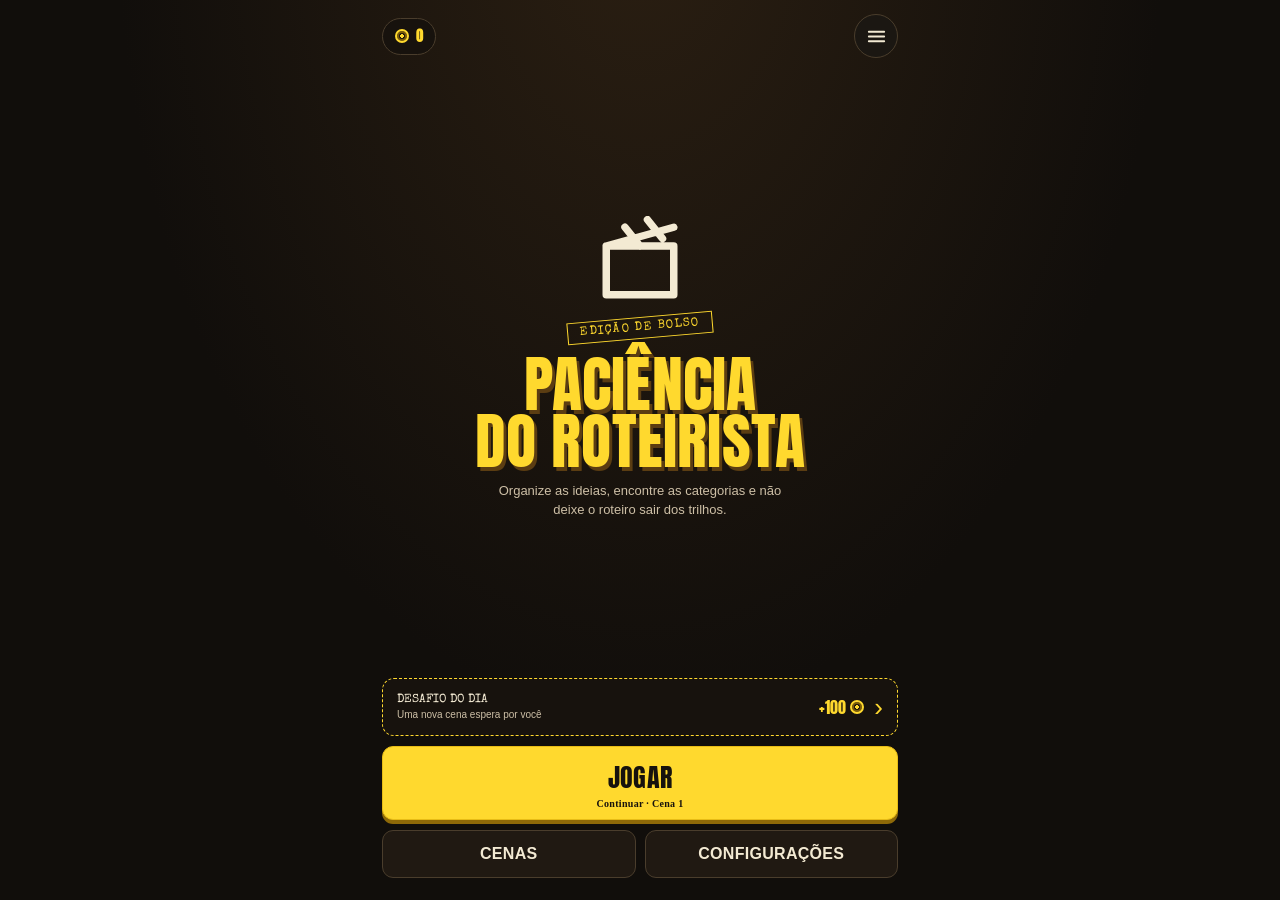
==== commit 1258e1c9: "ajuste: reserva espaco para descarte na mesa" ====
--- a/index.html
+++ b/index.html
@@ -21,7 +21,7 @@
 <section id="scenes" class="screen"><div class="section-head"><button class="back-button" data-screen="home" aria-label="Voltar"></button><div><small>SEU PRÓXIMO TAKE</small><h2>CENAS</h2></div><span class="coin-chip compact"><i class="coin-icon"></i><b id="sceneCoins">0</b></span></div><div id="acts" class="acts"></div><div id="sceneList" class="scene-list"></div></section>
 <section id="game" class="screen game-screen">
 <header class="game-hud"><button class="icon-button menu-trigger" id="pauseButton" aria-label="Pausar jogo"></button><div class="scene-heading"><strong id="sceneTitle">CENA 1</strong><small id="sceneAct">ATO 1 · CLÁSSICOS</small></div><span class="coin-chip compact"><i class="coin-icon"></i><b id="gameCoins">0</b></span></header>
-<div class="game-support"><div class="moves-pill"><span>MOVIMENTOS</span><b id="moveCount">40</b></div><p id="guideText">Toque numa carta e depois no destino brilhante.</p><button class="draw-pile" id="drawButton" aria-label="Comprar carta do monte"><span class="stock-icon"></span><b id="stockCount">0</b></button></div>
+<div class="game-support"><div class="moves-pill"><span>MOVIMENTOS</span><b id="moveCount">40</b></div><p id="guideText">Toque numa carta e depois no destino brilhante.</p><div id="wastePile" class="waste-pile"></div><button class="draw-pile" id="drawButton" aria-label="Comprar carta do monte"><span class="stock-icon"></span><b id="stockCount">0</b></button></div>
 <div id="categorySlots" class="category-slots"></div><div id="tableau" class="tableau"></div>
 <div class="game-bottom"><button class="tool-button" id="undoButton"><span class="tool-icon undo-icon"></span><b>DESFAZER</b></button><button class="tool-button hint-tool" id="hintButton"><span class="tool-icon hint-icon"></span><b>DICA</b><small id="hintCost">10 fichas</small></button><button class="tool-button" id="restartButton"><span class="tool-icon restart-icon"></span><b>REINICIAR</b></button></div>
 </section>
--- a/style.css
+++ b/style.css
@@ -0,0 +1 @@
+:root{--bg:#110E0B;--glow:#2b1f12;--panel:#1d1712;--panel2:#241c14;--yellow:#FFD92E;--cream:#F3EAD3;--line:#4a3d2c;--muted:#CDBFA6;--ink:#17120d;--danger:#a94c3c;--safe:env(safe-area-inset-bottom,0px);--shadow:0 7px 18px #0008,0 3px 0 #0009}*{box-sizing:border-box;-webkit-tap-highlight-color:transparent}html,body{margin:0;min-height:100%;background:var(--bg);color:var(--cream);font-family:Inter,Arial,sans-serif;overscroll-behavior:none}body{background:radial-gradient(ellipse at 50% -12%,var(--glow),var(--bg) 58%);min-height:100dvh}button,input,select{font:inherit}button{color:inherit;cursor:pointer;touch-action:manipulation}button:focus-visible,select:focus-visible,input:focus-visible{outline:3px solid var(--yellow);outline-offset:3px}.app{width:min(100%,560px);min-height:100dvh;margin:auto;padding:calc(12px + env(safe-area-inset-top)) 16px calc(12px + var(--safe));display:flex;flex-direction:column}.home-header{height:48px;display:flex;align-items:center;justify-content:space-between}.coin-chip{display:inline-flex;align-items:center;gap:7px;border:1px solid var(--line);border-radius:30px;padding:7px 12px;color:var(--yellow);font:14px Anton;letter-spacing:.3px;background:#17120d}.coin-chip.compact{padding:6px 10px;font-size:14px}.coin-icon{width:14px;height:14px;border:2px solid var(--yellow);border-radius:50%;display:inline-block;position:relative;background:radial-gradient(circle,var(--yellow) 0 25%,transparent 30%);box-shadow:inset 0 0 0 2px #7b5b08}.icon-button,.back-button{width:44px;height:44px;border:1px solid var(--line);border-radius:50%;background:#1b1712;display:grid;place-items:center}.icon-button svg,.back-button svg{width:23px;height:23px}.screen{display:none;flex:1;min-height:0}.screen.active{display:flex;flex-direction:column}.home-screen{justify-content:space-between;min-height:calc(100dvh - 78px - var(--safe));padding:18px 0 4px}.home-hero{display:flex;flex-direction:column;align-items:center;text-align:center;margin:auto 0 20px}.clapper svg{width:104px;height:90px}.edition-stamp{font:12px 'Special Elite',serif;color:var(--yellow);border:1px solid var(--yellow);padding:4px 12px;transform:rotate(-5deg);letter-spacing:1.3px;margin:7px 0 12px}.home-hero h1{font:clamp(42px,12vw,62px)/.91 Anton,sans-serif;color:var(--yellow);text-shadow:3px 4px 0 #5b3d12;margin:5px 0 12px;letter-spacing:.2px}.home-hero p{max-width:310px;color:var(--muted);font-size:13px;line-height:1.5;margin:0}.home-actions{width:100%;margin-top:auto}.daily-card{width:100%;min-height:58px;background:#17120d;border:1px dashed var(--yellow);border-radius:12px;padding:10px 14px;display:flex;align-items:center;text-align:left;gap:10px;margin-bottom:10px}.daily-card span:first-child{display:flex;flex-direction:column;gap:3px;flex:1}.daily-card b{font:12px 'Special Elite';color:var(--cream)}.daily-card small{font-size:10px;color:var(--muted)}.daily-card strong{font:16px Anton;color:var(--yellow);white-space:nowrap}.daily-card .chevron{font-size:26px;color:var(--yellow)}.button{border:1px solid var(--line);border-radius:11px;min-height:48px;padding:10px 15px;font-weight:800;letter-spacing:.3px}.button-primary{background:var(--yellow);color:var(--ink);border-color:#e7bc16;box-shadow:0 4px 0 #8e6908}.play-button{width:100%;min-height:66px;display:flex;flex-direction:column;justify-content:center;align-items:center;gap:1px}.play-button span{font:26px Anton}.play-button small{font:10px Inter;font-weight:700}.button-secondary{background:#201912;color:var(--cream)}.home-secondary{display:grid;grid-template-columns:1fr 1fr;gap:9px;margin-top:10px}.section-head{display:flex;align-items:center;gap:12px;padding:12px 0 18px}.section-head>div{flex:1}.section-head small,.scene-heading small{font:10px 'Special Elite';letter-spacing:1px;color:var(--muted)}.section-head h2{font:30px Anton;color:var(--yellow);margin:1px 0}.acts{display:flex;gap:8px;overflow:auto;padding:0 0 12px}.act-chip{border:1px solid var(--line);background:var(--panel);border-radius:20px;padding:9px 14px;white-space:nowrap;font-size:11px}.act-chip.active{background:var(--yellow);color:var(--ink);border-color:var(--yellow);font-weight:800}.scene-list{display:grid;grid-template-columns:repeat(5,minmax(0,1fr));gap:9px;align-content:start;padding-bottom:30px}.scene-node{aspect-ratio:1;border:1px solid var(--line);border-radius:12px;background:var(--panel);display:flex;flex-direction:column;align-items:center;justify-content:center;gap:3px}.scene-node b{font:22px Anton}.scene-node small{font-size:9px;color:var(--yellow)}.scene-node.locked{opacity:.42}.scene-node.current{border:2px solid var(--yellow);box-shadow:0 0 16px #ffd92e44}.game-screen{height:calc(100dvh - 24px - var(--safe));min-height:540px;overflow:hidden}.game-hud{height:54px;display:flex;align-items:center;gap:10px;flex-shrink:0}.menu-trigger{border-radius:12px;width:42px;height:42px}.scene-heading{flex:1;display:flex;flex-direction:column;align-items:center;gap:1px}.scene-heading strong{font:25px Anton;color:var(--yellow);letter-spacing:.5px}.game-support{display:grid;grid-template-columns:94px 1fr 62px;align-items:center;gap:9px;min-height:78px;flex-shrink:0}.moves-pill{border:1px solid var(--yellow);border-radius:9px;padding:7px 8px;display:flex;flex-direction:column;align-items:center}.moves-pill span{font:9px 'Special Elite';letter-spacing:1px;color:var(--muted)}.moves-pill b{font:32px/.95 Anton;color:var(--yellow)}.game-support p{font-size:10px;line-height:1.4;color:var(--muted);margin:0}.draw-pile{height:65px;width:58px;border:1px solid #9a7417;border-radius:9px;background:repeating-linear-gradient(135deg,#24190f 0 7px,#382716 7px 9px);box-shadow:var(--shadow);display:flex;flex-direction:column;align-items:center;justify-content:center;gap:3px;color:var(--yellow)}.draw-pile b{font:12px Anton}.stock-icon{width:25px;height:30px;border:1.5px solid var(--yellow);border-radius:4px;position:relative}.stock-icon:after{content:'CR';position:absolute;inset:0;display:grid;place-items:center;font:12px Anton}.category-slots{display:grid;grid-template-columns:repeat(5,minmax(0,1fr));gap:6px;min-height:82px;flex-shrink:0;margin:2px 0 9px}.category-slot{border:1px dashed #766044;border-radius:9px;min-width:0;background:#ffffff05;position:relative;display:flex;flex-direction:column;align-items:center;justify-content:center;padding:5px 2px;gap:4px}.category-slot .free{font:9px 'Special Elite';color:#887a63;text-transform:uppercase}.category-slot.valid{border:2px solid var(--yellow);box-shadow:0 0 17px #ffd92e77}.slot-label{width:100%;display:flex;align-items:center;justify-content:center;gap:3px;color:var(--ink);background:var(--yellow);border-radius:5px;padding:5px 2px;font:11px Anton;line-height:1.05;text-transform:uppercase;text-align:center;overflow-wrap:anywhere;min-height:35px}.slot-label svg{width:15px;height:15px;flex-shrink:0}.slot-progress{font:9px 'Special Elite';color:var(--yellow)}.tableau{display:grid;grid-template-columns:repeat(5,minmax(0,1fr));gap:6px;flex:1;min-height:0;align-items:stretch;padding-bottom:8px}.column{min-width:0;min-height:0;position:relative;border:1px solid #2a2016;border-radius:9px;background:rgba(255,255,255,.035);padding:3px 2px;overflow:visible}.game-card{position:relative;width:100%;height:clamp(94px,29vw,116px);max-height:116px;border-radius:8px;border:1px solid #d6c8a7;background:var(--cream);color:var(--ink);box-shadow:var(--shadow);display:flex;align-items:center;justify-content:center;text-align:center;padding:5px 3px;user-select:none;touch-action:none;overflow:hidden}.game-card.word{font:700 clamp(9px,2.7vw,12px)/1.12 Inter,sans-serif}.game-card.word:before{content:'';position:absolute;inset:4px;border:1px solid #c9b995;border-radius:5px;pointer-events:none}.game-card.word:after{content:'';position:absolute;top:7px;left:7px;width:5px;height:5px;border-radius:50%;background:#b99b55}.game-card.category{background:var(--yellow);border:2px solid #c69d18;box-shadow:inset 0 0 0 3px #ffe978,var(--shadow);display:flex;flex-direction:column;gap:5px;font:14px/1 Anton;text-transform:uppercase}.game-card.category svg{width:26px;height:26px;stroke:var(--ink);stroke-width:1.8}.game-card.back{background:repeating-linear-gradient(135deg,#1d1712 0 8px,#342719 8px 10px);border:1.5px solid #86651b;color:var(--yellow)}.game-card.back:after{content:'CR';font:19px Anton;border:1px solid #9c771b;padding:4px 7px;background:#17120d}.column .game-card+.game-card{margin-top:-91px}.column .game-card:nth-child(n+2){z-index:2}.game-card.selected{transform:translateY(-8px);outline:2px solid var(--yellow);box-shadow:0 0 19px #ffd92eaa,var(--shadow);z-index:8}.game-card.invalid{animation:shake .25s}.game-card.hint{outline:3px solid var(--yellow);box-shadow:0 0 20px #ffd92e}.game-card.dragging{opacity:.6;transform:scale(1.03)}.game-bottom{height:70px;display:grid;grid-template-columns:repeat(3,1fr);gap:8px;flex-shrink:0;padding:7px 0 calc(3px + var(--safe));background:linear-gradient(transparent,var(--bg) 18%)}.tool-button{border:1px solid var(--line);border-radius:10px;background:#1d1712;min-height:48px;display:flex;flex-direction:column;align-items:center;justify-content:center;gap:2px;position:relative}.tool-button b{font:10px 'Special Elite';letter-spacing:.5px}.tool-button small{font-size:8px;color:var(--yellow)}.tool-icon{width:19px;height:19px;display:block;background-size:contain;background-position:center;background-repeat:no-repeat}.overlay{position:fixed;inset:0;background:#080604dd;z-index:20;display:none;place-items:center;padding:20px}.overlay.show{display:grid}.dialog{width:min(100%,380px);max-height:88dvh;overflow:auto;background:linear-gradient(160deg,#2b1f12,#17120d 70%);border:1px solid var(--yellow);border-radius:17px;padding:23px 19px;text-align:center;box-shadow:var(--shadow)}.dialog h2{font:38px/.98 Anton;color:var(--yellow);margin:8px 0}.dialog p{font-size:13px;line-height:1.5;color:var(--muted)}.dialog .button{width:100%;margin-top:9px}.dialog .button-secondary{margin-top:8px}.dialog-icon{width:64px;height:64px;margin:0 auto 8px;border:1px solid var(--yellow);border-radius:50%;display:grid;place-items:center;color:var(--yellow);font:36px Anton}.dialog-icon svg{width:35px;height:35px}.dialog .reward{font:54px Anton;color:var(--yellow);margin:15px}.dialog .tier-list{display:grid;gap:6px;text-align:left;margin:14px 0}.tier{padding:9px;border:1px solid var(--line);border-radius:8px;font-size:11px;display:flex;justify-content:space-between}.tier.active{border-color:var(--yellow);background:#ffd92e18;color:var(--yellow)}.settings-panel,.stats-panel{background:var(--panel);border:1px solid var(--line);border-radius:12px;padding:14px;margin-bottom:12px}.settings-panel label,.stats-panel div{min-height:48px;display:flex;align-items:center;justify-content:space-between;border-bottom:1px solid #ffffff12;font-size:12px}.settings-panel label:last-child,.stats-panel div:last-child{border:0}.settings-panel select{background:#17120d;border:1px solid var(--line);border-radius:7px;padding:8px;color:var(--cream)}.stats-panel h3{font:17px Anton;color:var(--yellow);margin:0 0 6px}.stats-panel b{color:var(--yellow)}.full{width:100%}.toast{position:fixed;left:50%;bottom:calc(86px + var(--safe));transform:translate(-50%,20px);opacity:0;pointer-events:none;background:var(--yellow);color:var(--ink);font-weight:800;font-size:12px;border-radius:30px;padding:10px 16px;z-index:30;transition:.2s;white-space:nowrap}.toast.show{opacity:1;transform:translate(-50%,0)}.daily-card.done{opacity:.65}.tutorial-hand{position:absolute;font-size:26px;z-index:30;animation:hand 1s infinite alternate}.mini-top{display:flex;justify-content:space-between;font:12px 'Special Elite';color:var(--yellow)}.mini-timer{height:7px;border-radius:8px;background:#493c2c;margin:12px 0;overflow:hidden}.mini-timer span{height:100%;display:block;background:var(--yellow);width:100%;transition:width .2s}.mini-category{background:var(--yellow);color:var(--ink);border-radius:9px;padding:12px 8px;display:flex;align-items:center;justify-content:center;gap:8px;font:18px Anton;text-transform:uppercase}.mini-category svg{width:25px;height:25px}.mini-card{position:relative;background:var(--cream);color:var(--ink);border-radius:13px;border:2px solid #cabb9b;min-height:180px;margin:28px auto;max-width:230px;display:grid;place-items:center;padding:20px;font:24px Inter;font-weight:800;box-shadow:8px 8px 0 #a99a78,15px 15px 0 #5b4a31}.mini-answers{display:grid;grid-template-columns:1fr 1fr;gap:10px}.mini-answers button{min-height:54px;font:21px Anton}.feedback{font:17px Anton;color:var(--yellow);min-height:24px;margin:10px}.stars{font-size:30px;color:var(--yellow);letter-spacing:5px}.high-contrast{--yellow:#fff36a;--cream:#fff9e8;--muted:#f0dfbf;--line:#a48b65}.light-theme{--bg:#e9dfc9;--glow:#fff8e9;--panel:#f7efdF;--panel2:#fff8e9;--cream:#241b12;--muted:#514332;--line:#8e795d;--ink:#17120d}.light-theme .game-card.word,.light-theme .mini-card{color:#17120d}.light-theme .coin-chip,.light-theme .tool-button,.light-theme .category-slot,.light-theme .column{background:#f5eddd}.light-theme .game-card.back{background:repeating-linear-gradient(135deg,#211910 0 8px,#47331b 8px 10px)}@keyframes shake{25%{transform:translateX(-4px)}75%{transform:translateX(4px)}}@keyframes hand{to{transform:translate(8px,5px)}}@media(max-height:700px){.home-hero{margin:0 0 12px}.clapper svg{width:78px;height:66px}.home-hero h1{font-size:43px}.home-hero p{font-size:11px}.game-card{height:clamp(82px,24vw,100px)}.column .game-card+.game-card{margin-top:-75px}.category-slots{min-height:72px}.game-support{min-height:68px}}@media(min-width:520px){.app{padding-left:22px;padding-right:22px}.game-card{height:116px}.column .game-card+.game-card{margin-top:-91px}}@media(prefers-reduced-motion:reduce){*,*:before,*:after{animation-duration:.01ms!important;transition-duration:.01ms!important;scroll-behavior:auto!important}}
